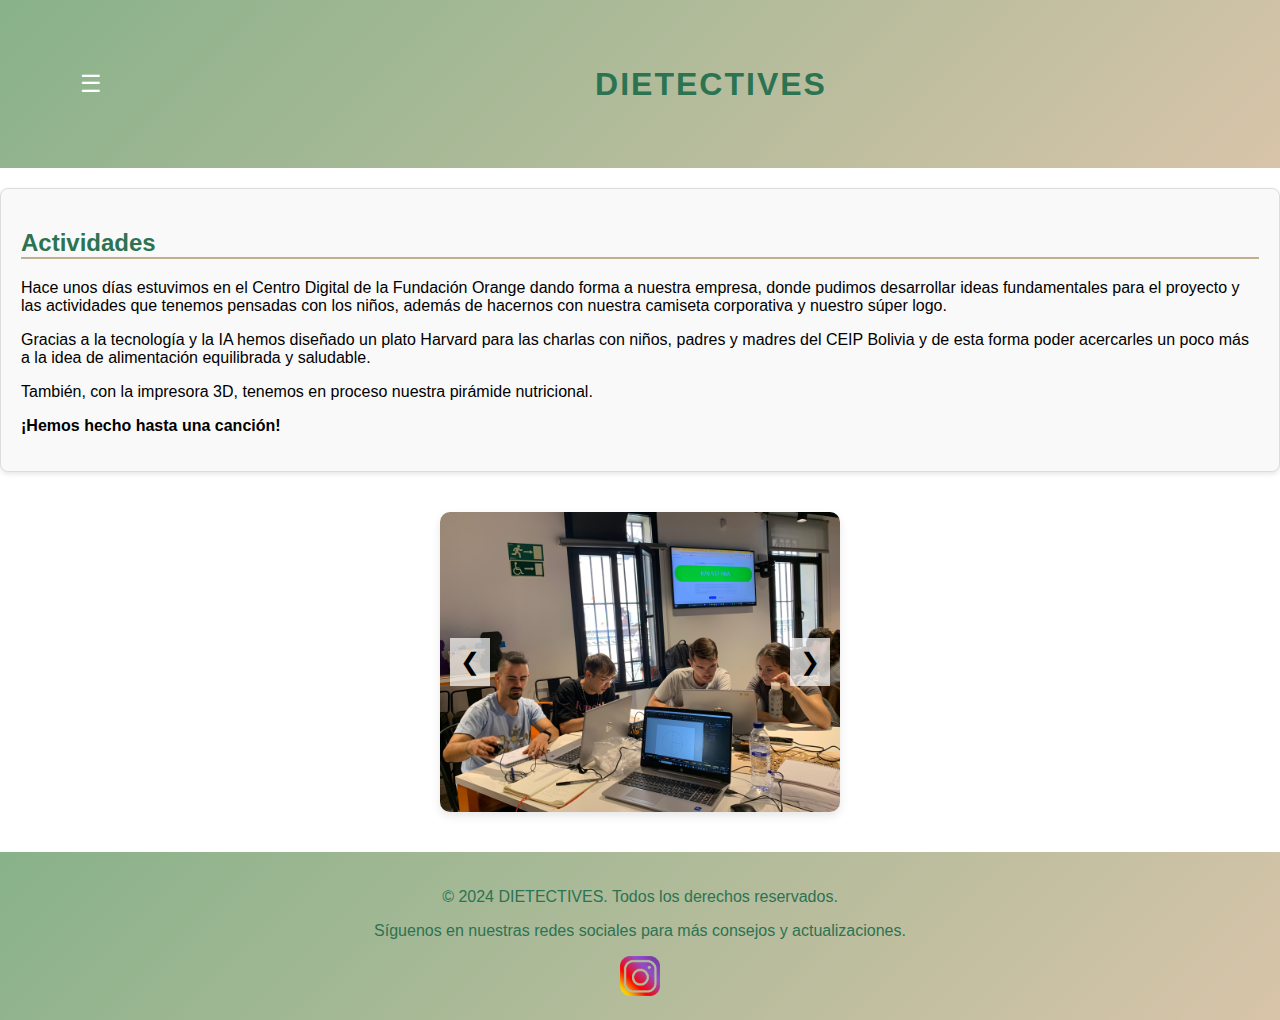
==== actividades.html @ ce38075e "Add files via upload" ====
<!DOCTYPE html>
<html lang="es">
<head>
    <meta charset="UTF-8">
    <meta name="viewport" content="width=device-width, initial-scale=1.0">
    <title>Actividades</title>
    <link rel="stylesheet" href="./css/estilosActividades.css">
</head>
<body>

    <header>
        <div class="menu-icon" onclick="toggleMenu()">
            &#9776;
        </div>
        <div class="logo">
            <img src="./img/logo_grande.jpg" alt="Logo Dietistas" class="logo_grande">
        </div>
        <div class="company-name">DIETECTIVES</div>
        <nav id="menu">
            <div class="nav-logo-container">
                <img src="./img/logo.jpg" alt="Logo" class="nav-logo">
            </div>
            <ul>
                <li>
                    <a href="inicio.html">Inicio</a>
                </li>
                <li>
                    <a href="conocenos.html">Conócenos</a>
                    <p>Descubre quiénes somos.</p>
                </li>
                <li>
                    <a href="proyectosSANUM.html">Proyectos SANUM</a>
                    <p>Explora nuestros proyectos.</p>
                </li>
                <li>
                    <a href="contacto.html">Contacto</a>
                    <p>Contáctanos en cualquier momento.</p>
                </li>
            </ul>
            <div class="instagram-logo-container">
                <a href="https://www.instagram.com\proyectosanum" target="_blank">
                    <img src="img/instagram-removebg-preview.png" alt="Instagram Logo" class="instagram-logo">
                </a>
            </div>
        </nav>        
    </header>

    <section>
        <h2>Actividades</h2>
        <p>Hace unos días estuvimos en el Centro Digital de la Fundación Orange dando forma a nuestra empresa, donde pudimos desarrollar ideas fundamentales para el proyecto y las actividades que tenemos pensadas con los niños, además de hacernos con nuestra camiseta corporativa y nuestro súper logo.</p>
        <p>Gracias a la tecnología y la IA hemos diseñado un plato Harvard para las charlas con niños, padres y madres del CEIP Bolivia y de esta forma poder acercarles un poco más a la idea de alimentación equilibrada y saludable.</p>
        <p>También, con la impresora 3D, tenemos en proceso nuestra pirámide nutricional.</p>
        <p><strong>¡Hemos hecho hasta una canción!</strong></p>
    </section>

    <div id="carousel" class="carousel">
        <div class="carousel-images">
            <img src="img/actividades1.jpeg" alt="Descripción de imagen 1">
            <img src="img/actividades2.jpeg" alt="Descripción de imagen 2">
            <img src="img/actividades3.jpeg" alt="Descripción de imagen 3">
            <img src="img/actividades4.jpeg" alt="Descripción de imagen 4">
            <img src="img/actividades5.jpeg" alt="Descripción de imagen 5">
        </div>
        <button class="prev" onclick="changeSlide(-1)">&#10094;</button>
        <button class="next" onclick="changeSlide(1)">&#10095;</button>
    </div>

    <footer>
        <p>&copy; 2024 DIETECTIVES. Todos los derechos reservados.</p>
        <p>Síguenos en nuestras redes sociales para más consejos y actualizaciones.</p>
        <div class="social-icons">
            <a href="https://www.instagram.com\proyectosanum"><img src="img/instagram-removebg-preview.png" id="icon-small" alt="Instagram" target="_blank"></a>
        </div>
    </footer>
    <script src="js/inicio.js"></script>
    <script src="js/carrusel.js"></script>
    <script src="js/secction.js"></script>
</body>
</html>
---- css/estilosActividades.css ----
body {
    font-family: Arial, sans-serif;
    margin: 0;
    padding: 0;
}

header {
    display: flex;
    justify-content: space-between;
    align-items: center;
    background: linear-gradient(135deg, #88b28a, #d8c4a9);
    padding: 10px 20px;
    position: relative;
}

.company-name {
    font-size: 32px;
    font-weight: bold;
    color: #2C7352;
    text-align: center;
    margin: 0 auto;
    padding: 10px 0;
    text-transform: uppercase;
    letter-spacing: 2px;
    font-family: 'Arial', sans-serif;
}

.menu-icon {
    font-size: 24px;
    cursor: pointer;
    color: white;
    padding: 60px;
}

nav {
    position: fixed;
    top: 0;
    left: -250px;
    background-color: #BFAE90;
    width: 250px;
    height: 100vh;
    transition: left 0.3s ease-in-out;
    z-index: 100;
    display: flex;
    flex-direction: column;
    align-items: center;
    background: linear-gradient(135deg, #88b28a, #d8c4a9);
    
}

nav.active {
    left: 0;
}

.nav-logo-container {
    margin: 20px 0;
}

.nav-logo {
    width: 170px;
    height: auto;
}

nav ul {
    list-style-type: none;
    padding: 0;
    margin: 0;
}

nav ul li {
    margin-bottom: 20px;
    text-align: center;
}

nav ul li a {
    color: white;
    text-decoration: none;
    font-size: 18px;
    display: block;
    padding: 10px 0;
}

footer {
    text-align: center;
    padding: 20px 0;
    background: linear-gradient(135deg, #88b28a, #d8c4a9);
    color: #2C7352;
}


.instagram-logo-container {
    margin-top: auto;
    margin-bottom: 20px;
    display: flex;
    justify-content: center;
    width: 100%;
}

.instagram-logo {
    width: 40px;
    height: auto;
    transition: transform 0.3s ease;
}

.instagram-logo:hover {
    transform: scale(1.1);
}

.logo_grande {
    position: absolute;
    right: 0px;
    top: 240px;
    width: 120px;
    padding: 0px;
    transition: transform 0.3s;
    border-radius: 10px;
    box-shadow: 0 4px 10px rgba(0, 0, 0, 0.2);
}

.logo_grande:hover {
    transform: scale(1.1);
    transition: transform 0.3s ease;
}

a:hover {
    color: #2C7352;
    text-decoration: underline;
}

section {
    margin: 20px 0;
    padding: 20px;
    border: 1px solid #ddd;
    border-radius: 8px;
    background-color: #f9f9f9;
    box-shadow: 0 2px 5px rgba(0, 0, 0, 0.1);
    opacity: 0;
    transform: translateY(30px);
    transition: opacity 0.5s ease-out, transform 0.5s ease-out;
}

h2 {
    color: #2C7352;
    border-bottom: 2px solid #BFAE90;
}

@media (max-width: 768px) {
    nav ul li {
        display: block;
        text-align: center;
        margin-bottom: 10px;
    }

    .logo_grande {
        width: 120px;
    }

    section {
        margin: 15px 10px;
    }
}

@media (max-width: 480px) {
    nav ul li {
        margin-bottom: 8px;
    }

    nav ul li a {
        font-size: 16px;
        padding: 10px;
    }

    section {
        margin: 10px 5px;
        padding: 10px;
    }

    h2 {
        font-size: 1.3em;
    }
}

.social-icons {
    display: flex;
    justify-content: center;
    gap: 15px;
    margin-top: 10px;
}

.social-icons img {
    width: 40px;
    height: auto;
    transition: transform 0.3s ease;
}

.social-icons img:hover {
    transform: scale(1.1);
}

.icon-small {
    width: 30px;
}

.carousel {
    position: relative;
    width: 60vw;
    max-width: 400px;
    height: 300px;
    overflow: hidden;
    border-radius: 10px;
    box-shadow: 0 4px 10px rgba(0, 0, 0, 0.1);
    margin: 40px auto;
}

.carousel-images {
    display: flex; 
    transition: transform 0.5s ease; 
}

.carousel-images img {
    width: 100%;
    height: 100%;
    object-fit: cover;
}

.prev, .next {
    position: absolute;
    top: 50%;
    transform: translateY(-50%);
    background-color: rgba(255, 255, 255, 0.7);
    border: none;
    cursor: pointer;
    font-size: 24px;
    padding: 10px;
    z-index: 10;
}

.prev {
    left: 10px;
}

.next {
    right: 10px;
}

.prev:hover, .next:hover {
    background-color: rgba(255, 255, 255, 1);
    transition: background-color 0.3s;
}
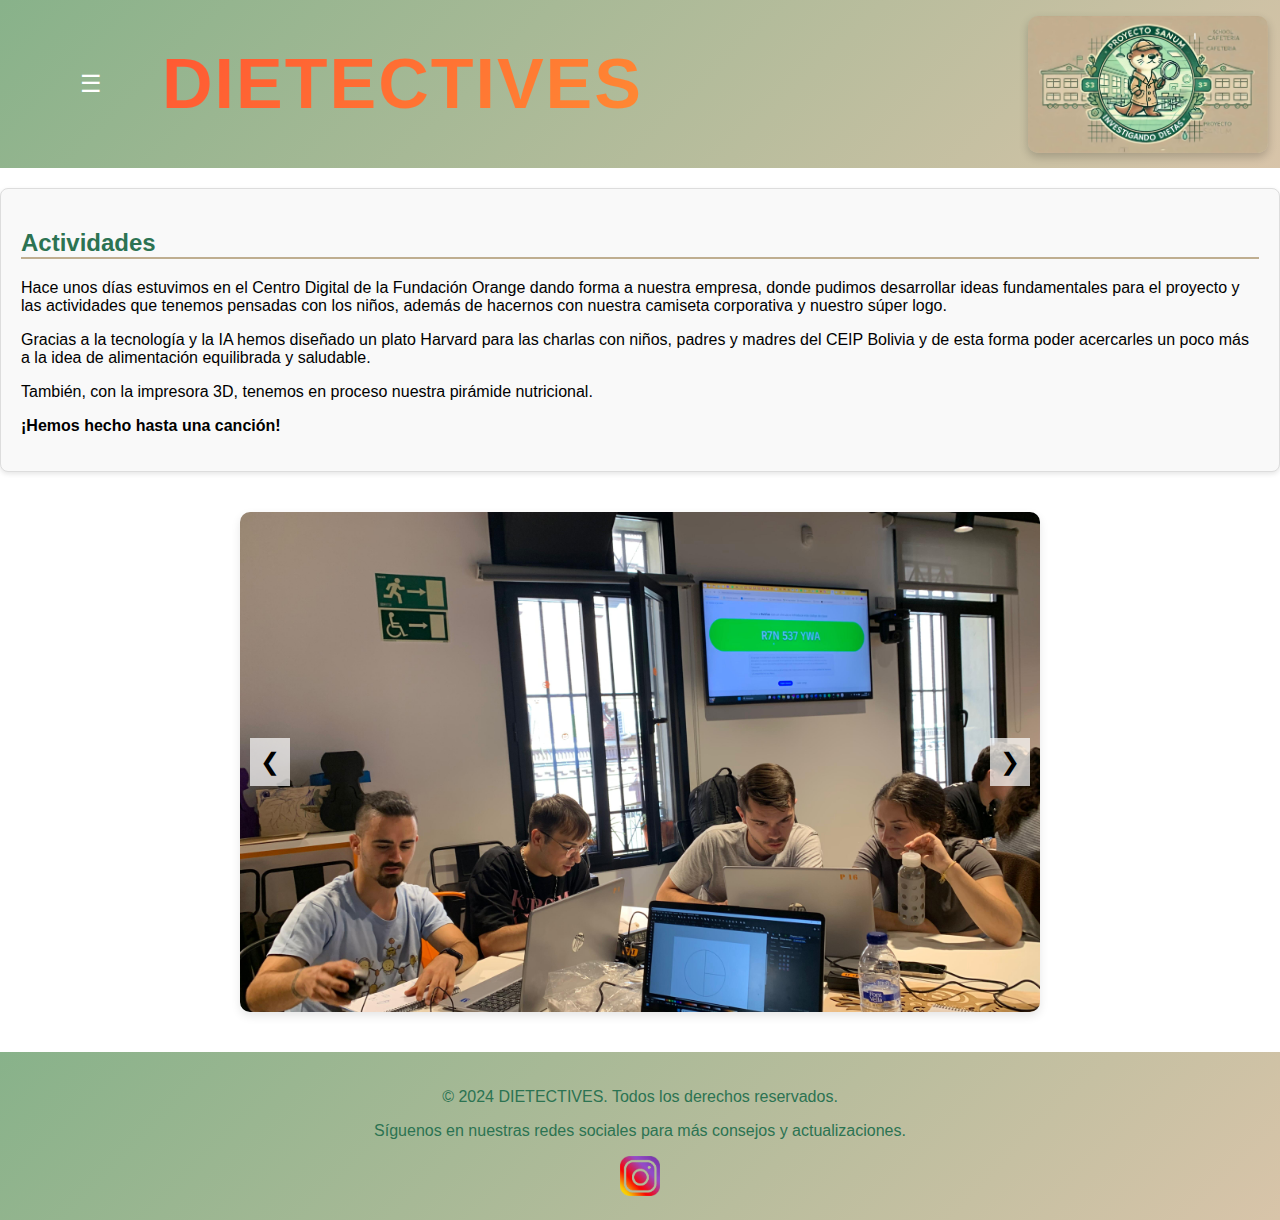
==== commit 0fca73fe: "Add files via upload" ====
--- a/actividades.html
+++ b/actividades.html
@@ -4,7 +4,7 @@
     <meta charset="UTF-8">
     <meta name="viewport" content="width=device-width, initial-scale=1.0">
     <title>Actividades</title>
-    <link rel="stylesheet" href="./css/estilosActividades.css">
+    <link rel="stylesheet" href="css/estilosActividades.css">
 </head>
 <body>
 
@@ -13,7 +13,9 @@
             &#9776;
         </div>
         <div class="logo">
-            <img src="./img/logo_grande.jpg" alt="Logo Dietistas" class="logo_grande">
+            <a href="inicio.html">
+                <img src="./img/logo_grande.jpg" alt="Logo Dietistas" class="logo_grande">
+            </a>
         </div>
         <div class="company-name">DIETECTIVES</div>
         <nav id="menu">
@@ -44,27 +46,28 @@
             </div>
         </nav>        
     </header>
+    <main>
+        <section>
+            <h2>Actividades</h2>
+            <p>Hace unos días estuvimos en el Centro Digital de la Fundación Orange dando forma a nuestra empresa, donde pudimos desarrollar ideas fundamentales para el proyecto y las actividades que tenemos pensadas con los niños, además de hacernos con nuestra camiseta corporativa y nuestro súper logo.</p>
+            <p>Gracias a la tecnología y la IA hemos diseñado un plato Harvard para las charlas con niños, padres y madres del CEIP Bolivia y de esta forma poder acercarles un poco más a la idea de alimentación equilibrada y saludable.</p>
+            <p>También, con la impresora 3D, tenemos en proceso nuestra pirámide nutricional.</p>
+            <p><strong>¡Hemos hecho hasta una canción!</strong></p>
+        </section>
 
-    <section>
-        <h2>Actividades</h2>
-        <p>Hace unos días estuvimos en el Centro Digital de la Fundación Orange dando forma a nuestra empresa, donde pudimos desarrollar ideas fundamentales para el proyecto y las actividades que tenemos pensadas con los niños, además de hacernos con nuestra camiseta corporativa y nuestro súper logo.</p>
-        <p>Gracias a la tecnología y la IA hemos diseñado un plato Harvard para las charlas con niños, padres y madres del CEIP Bolivia y de esta forma poder acercarles un poco más a la idea de alimentación equilibrada y saludable.</p>
-        <p>También, con la impresora 3D, tenemos en proceso nuestra pirámide nutricional.</p>
-        <p><strong>¡Hemos hecho hasta una canción!</strong></p>
-    </section>
-
-    <div id="carousel" class="carousel">
-        <div class="carousel-images">
-            <img src="img/actividades1.jpeg" alt="Descripción de imagen 1">
-            <img src="img/actividades2.jpeg" alt="Descripción de imagen 2">
-            <img src="img/actividades3.jpeg" alt="Descripción de imagen 3">
-            <img src="img/actividades4.jpeg" alt="Descripción de imagen 4">
-            <img src="img/actividades5.jpeg" alt="Descripción de imagen 5">
+        <div id="carousel" class="carousel">
+            <div class="carousel-images">
+                <img src="img/actividades1.jpeg" alt="Descripción de imagen 1">
+                <img src="img/actividades2.jpeg" alt="Descripción de imagen 2">
+                <img src="img/actividades3.jpeg" alt="Descripción de imagen 3">
+                <img src="img/actividades4.jpeg" alt="Descripción de imagen 4">
+                <img src="img/actividades5.jpeg" alt="Descripción de imagen 5">
+            </div>
+            <button class="prev" onclick="changeSlide(-1)">&#10094;</button>
+            <button class="next" onclick="changeSlide(1)">&#10095;</button>
         </div>
-        <button class="prev" onclick="changeSlide(-1)">&#10094;</button>
-        <button class="next" onclick="changeSlide(1)">&#10095;</button>
-    </div>
-
+    </main>
+    <button id="btn-top" title="Ir al Inicio" onclick="scrollToTop()">⬆️</button>
     <footer>
         <p>&copy; 2024 DIETECTIVES. Todos los derechos reservados.</p>
         <p>Síguenos en nuestras redes sociales para más consejos y actualizaciones.</p>
@@ -75,5 +78,6 @@
     <script src="js/inicio.js"></script>
     <script src="js/carrusel.js"></script>
     <script src="js/secction.js"></script>
+    <script src="js/boton.js"></script>
 </body>
 </html>
--- a/css/estilosActividades.css
+++ b/css/estilosActividades.css
@@ -14,15 +14,46 @@
 }
 
 .company-name {
-    font-size: 32px;
+    font-size: 70px;
     font-weight: bold;
-    color: #2C7352;
+    background: linear-gradient(135deg, #ff5733, #ffbd33);
+    -webkit-background-clip: text; 
+    -webkit-text-fill-color: transparent; 
     text-align: center;
     margin: 0 auto;
     padding: 10px 0;
+    margin-right: 700px;
     text-transform: uppercase;
     letter-spacing: 2px;
     font-family: 'Arial', sans-serif;
+    transition: transform 0.3s ease, background-position 0.5s ease; 
+    background-size: 200% 200%;
+}
+
+.company-name::before {
+    content: attr(data-text); 
+    position: absolute;
+    left: 2px; 
+    top: 2px; 
+    color: rgba(0, 0, 0, 0.3); 
+    z-index: -1; 
+}
+
+.company-name:hover {
+    transform: scale(1.1);
+    animation: animateGradient 5s ease infinite;
+}
+
+@keyframes animateGradient {
+    0% {
+        background-position: 0% 50%;
+    }
+    50% {
+        background-position: 100% 50%;
+    }
+    100% {
+        background-position: 0% 50%;
+    }
 }
 
 .menu-icon {
@@ -61,6 +92,11 @@
     height: auto;
 }
 
+.nav-logo:hover{
+    transform: scale(1.1);
+    transition: transform 0.3s ease;
+}
+
 nav ul {
     list-style-type: none;
     padding: 0;
@@ -109,9 +145,10 @@
 .logo_grande {
     position: absolute;
     right: 0px;
-    top: 240px;
-    width: 120px;
+    top: 16px;
+    width: 240px;
     padding: 0px;
+    margin-right: 12px;
     transition: transform 0.3s;
     border-radius: 10px;
     box-shadow: 0 4px 10px rgba(0, 0, 0, 0.2);
@@ -203,9 +240,9 @@
 
 .carousel {
     position: relative;
-    width: 60vw;
-    max-width: 400px;
-    height: 300px;
+    width: 100vw;
+    max-width: 800px;
+    height: 500px;
     overflow: hidden;
     border-radius: 10px;
     box-shadow: 0 4px 10px rgba(0, 0, 0, 0.1);
@@ -218,7 +255,7 @@
 }
 
 .carousel-images img {
-    width: 100%;
+    min-width: 100%;
     height: 100%;
     object-fit: cover;
 }
@@ -247,3 +284,22 @@
     background-color: rgba(255, 255, 255, 1);
     transition: background-color 0.3s;
 }
+
+#btn-top {
+    position: fixed;
+    bottom: 20px;
+    right: 20px;
+    z-index: 100;
+    background-color: #88b28a;
+    color: white;
+    border: none;
+    padding: 15px;
+    border-radius: 50%;
+    cursor: pointer;
+    font-size: 18px;
+    display: none;
+}
+
+#btn-top:hover {
+    background-color: #c6b5a1;
+}
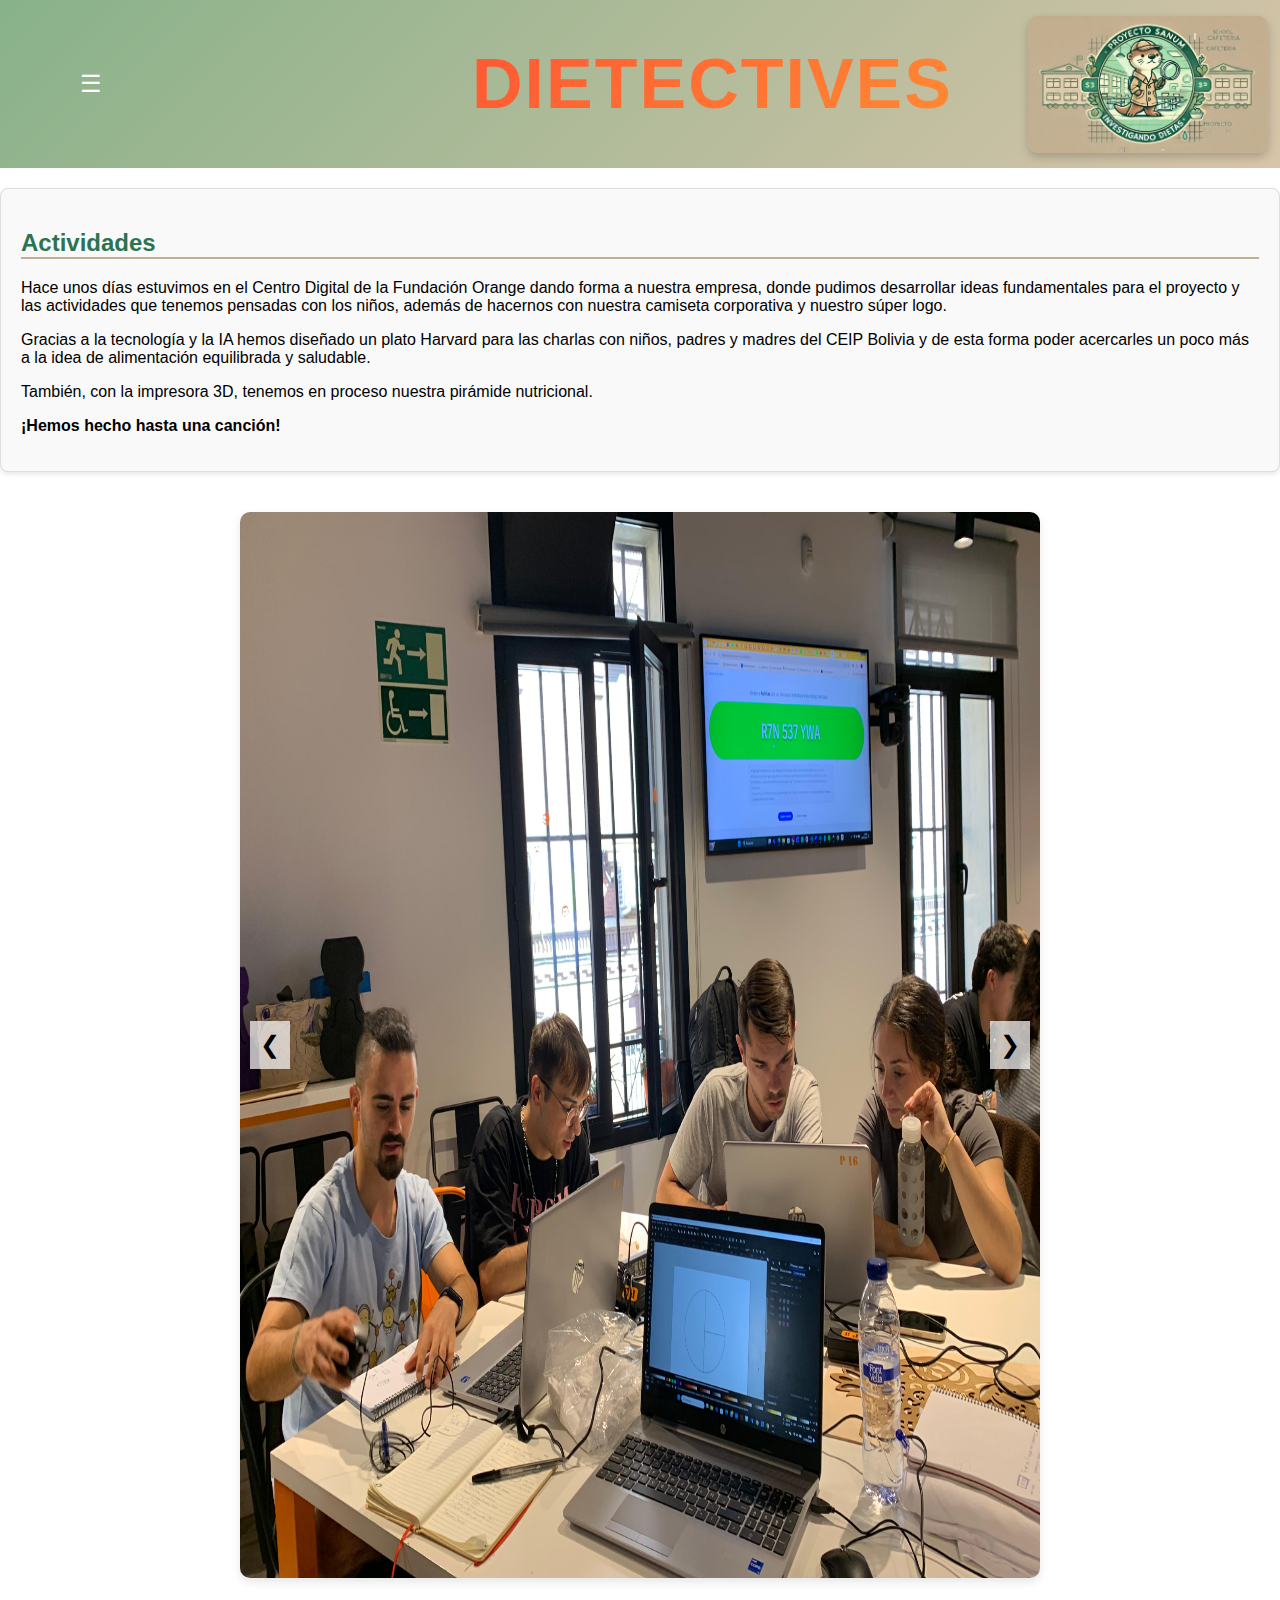
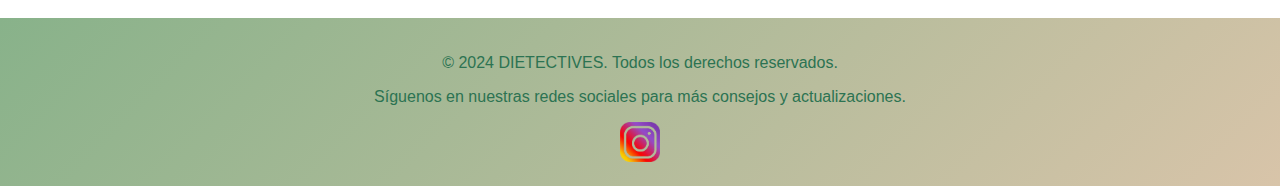
==== commit 4f684ff2: "Add files via upload" ====
--- a/actividades.html
+++ b/actividades.html
@@ -37,6 +37,11 @@
                 <li>
                     <a href="contacto.html">Contacto</a>
                     <p>Contáctanos en cualquier momento.</p>
+                </li>
+
+                <li>
+                    <a href="ideas.html">Ideas saludables</a>
+                    <p>Descubre estas ideas de cenas, meriendas y comidas saludables.</p>
                 </li>
             </ul>
             <div class="instagram-logo-container">
--- a/css/estilosActividades.css
+++ b/css/estilosActividades.css
@@ -28,6 +28,7 @@
     font-family: 'Arial', sans-serif;
     transition: transform 0.3s ease, background-position 0.5s ease; 
     background-size: 200% 200%;
+    margin-left: 25%;
 }
 
 .company-name::before {
@@ -182,21 +183,44 @@
 }
 
 @media (max-width: 768px) {
-    nav ul li {
-        display: block;
+    .company-name {
+        left: 20%;
+        font-size: 30px; /* Reducir tamaño de fuente en pantallas pequeñas */
+        margin: 0; /* Ajustar márgenes */
         text-align: center;
-        margin-bottom: 10px;
-    }
-
+    }
+
+    .menu-icon {
+        padding: 20px; /* Reducir padding para icono de menú */
+    }
+
+    .nav-logo {
+        width: 100px; /* Ajustar tamaño del logo */
+    }
+
+    .container {
+        flex-direction: column; /* Cambiar a columna en pantallas pequeñas */
+        align-items: center; /* Centrar elementos */
+    }
+
+    .team-grid {
+        grid-template-columns: 1fr; /* Cambiar a una sola columna */
+    }
+
+    .member-photo {
+        width: 100%; /* Ajustar el ancho de la foto del miembro */
+        height: auto; /* Mantener la proporción */
+    }
+
+    .social-icons img {
+        width: 30px; /* Ajustar tamaño de iconos sociales */
+    }
     .logo_grande {
-        width: 120px;
-    }
-
-    section {
-        margin: 15px 10px;
-    }
-}
-
+        margin-top: 3.5%;
+        width: 20%; /* Reduce image size for mobile devices */
+        top: 10px; /* Adjust position */
+    }
+}
 @media (max-width: 480px) {
     nav ul li {
         margin-bottom: 8px;
@@ -242,23 +266,23 @@
     position: relative;
     width: 100vw;
     max-width: 800px;
-    height: 500px;
     overflow: hidden;
     border-radius: 10px;
     box-shadow: 0 4px 10px rgba(0, 0, 0, 0.1);
     margin: 40px auto;
 }
 
+.carousel-images img {
+    width: 100%;
+    height: auto; /* Deja que la altura sea automática según el ancho */
+}
+
+
 .carousel-images {
     display: flex; 
     transition: transform 0.5s ease; 
 }
 
-.carousel-images img {
-    min-width: 100%;
-    height: 100%;
-    object-fit: cover;
-}
 
 .prev, .next {
     position: absolute;
@@ -279,6 +303,97 @@
 .next {
     right: 10px;
 }
+@media (max-width: 768px) {
+    .company-name {
+        left: 20%;
+        font-size: 30px; /* Reducir tamaño de fuente en pantallas pequeñas */
+        margin: 0; /* Ajustar márgenes */
+        margin-right: 34%;
+    }
+
+    .menu-icon {
+        padding: 20px; /* Reducir padding para icono de menú */
+    }
+
+    .nav-logo {
+        width: 100px; /* Ajustar tamaño del logo */
+    }
+
+    .container {
+        flex-direction: column; /* Cambiar a columna en pantallas pequeñas */
+        align-items: center; /* Centrar elementos */
+    }
+
+    .team-grid {
+        grid-template-columns: 1fr; /* Cambiar a una sola columna */
+    }
+
+    .member-photo {
+        width: 100%; /* Ajustar el ancho de la foto del miembro */
+        height: auto; /* Mantener la proporción */
+    }
+
+    .social-icons img {
+        width: 30px; /* Ajustar tamaño de iconos sociales */
+    }
+    .logo_grande {
+        margin-top: 3.5%;
+        width: 20%; /* Reduce image size for mobile devices */
+        top: 10px; /* Adjust position */
+    }
+}
+
+@media (max-width: 480px) {
+    .company-name {
+        font-size: 18px;
+    }
+
+    nav ul li {
+        margin-bottom: 8px;
+    }
+
+    nav ul li a {
+        font-size: 16px;
+        padding: 10px;
+    }
+
+    section {
+        margin: 10px 5px;
+        padding: 10px;
+    }
+
+    h2 {
+        font-size: 1.3em;
+    }
+}
+
+.social-icons {
+    display: flex;
+    justify-content: center;
+    gap: 15px;
+    margin-top: 10px;
+}
+
+.social-icons img {
+    width: 40px;
+    height: auto;
+    transition: transform 0.3s ease;
+}
+
+.social-icons img:hover {
+    transform: scale(1.1);
+}
+
+.icon-small {
+    width: 30px;
+}
+
+#mensaje-bienvenida{
+    text-align: center;
+    font-size: 40px;
+}
+
+
 
 .prev:hover, .next:hover {
     background-color: rgba(255, 255, 255, 1);
